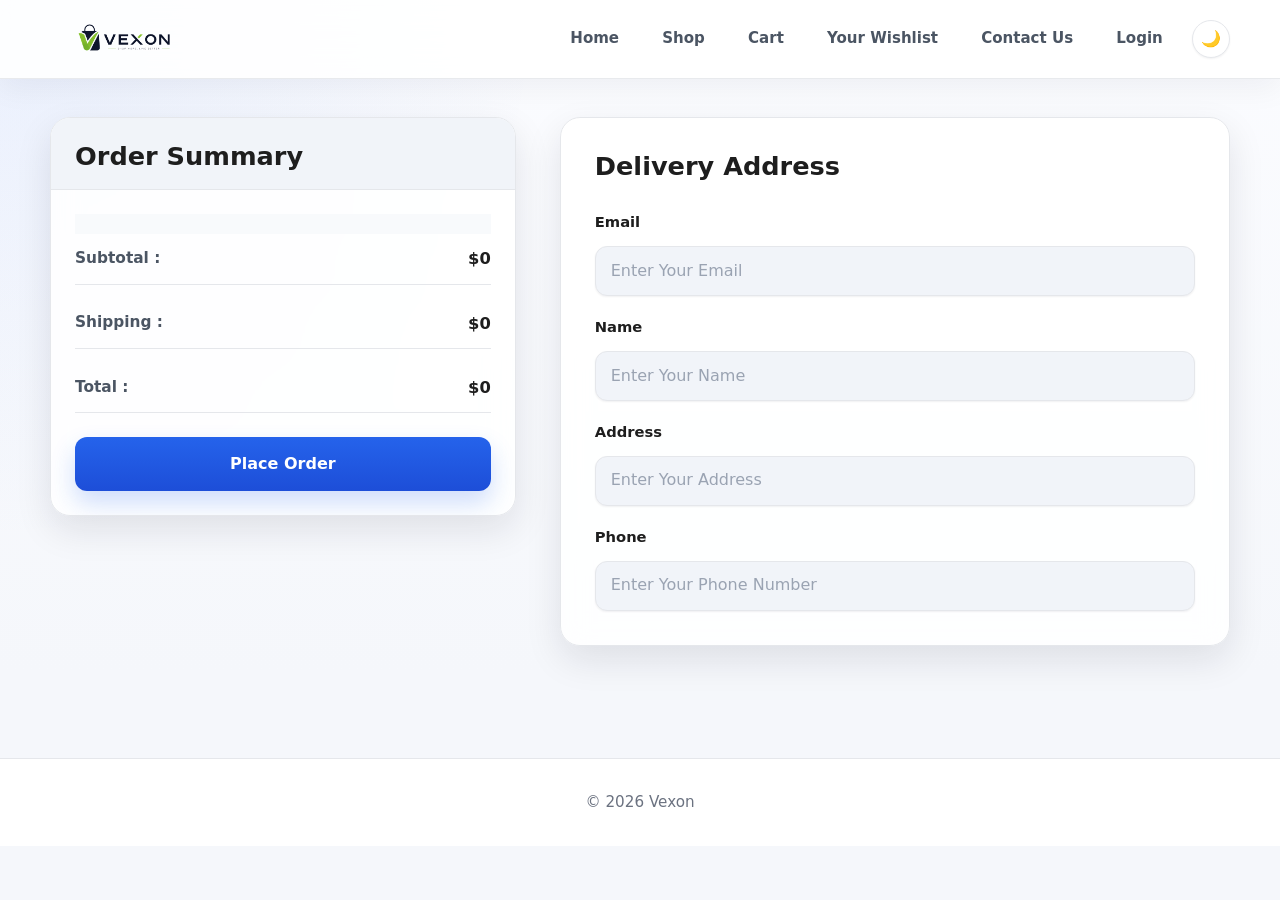
==== pages/cart.html @ 3ef83936 "final commit" ====
<!doctype html>
<html lang="en">
  <head>
    <meta charset="UTF-8" />
    <meta name="viewport" content="width=device-width, initial-scale=1.0" />
    <title>MyStore</title>

    <link rel="stylesheet" href="../css/style.css" />
    <link rel="stylesheet" href="../css/light-theme.css" id="theme-link" />
    <link rel="stylesheet" href="../css/cart.css" />
  </head>
  <body>
    <header id="navbar"></header>

    <section class="checkout">
      <form class="myform">
        <div class="container">
          <div class="ordersummary">
            <h1>order summary</h1>

            <div id="items">
              <div id="items-list"></div>
              <div class="bottom_summary">
                <div class="shop_table">
                  <p>subtotal :</p>
                  <span class="subtotal_checkout">$</span>
                </div>

                <div class="shop_table">
                  <p>shipping :</p>
                  <span class="shipping_price">0$</span>
                </div>

                <div class="shop_table">
                  <p>total :</p>
                  <span class="total_checkout">$</span>
                </div>
                <div class="button_div">
                  <button type="submit">place order</button>
                </div>
              </div>
            </div>
          </div>

          <div class="input_info">
            <div class="address">
              <h2>Delivery Address</h2>
              <div class="inputs">
                <label>Email</label>
                <input type="email" placeholder="enter your Email" />
                <span class="hidden">Invalid Email</span>

                <label>Name</label>
                <input type="text" placeholder="enter your Name" />
                <span class="hidden">Invalid Name</span>

                <label>Address</label>
                <input type="text" placeholder="enter your Address" />
                <span class="hidden">Invalid Address</span>

                <label>Phone</label>
                <input type="number" placeholder="enter your Phone Number" />
                <span class="hidden">Invalid Phone Number</span>
                <span class="hidden" id="form-status">Success!</span>
              </div>
            </div>
          </div>
        </div>
      </form>
    </section>

    <footer id="footer"></footer>

    <script src="../js/main.js"></script>
    <script src="../js/cart.js"></script>
  </body>
</html>
---- css/style.css ----
*,
*::before,
*::after {
  box-sizing: border-box;
}

* {
  margin: 0;
  padding: 0;
}

html {
  min-height: 100%;
  scroll-behavior: smooth;
  -webkit-text-size-adjust: 100%;
}

body {
  min-height: 100vh;
  text-rendering: optimizeLegibility;
}

img,
picture,
svg,
video,
canvas {
  display: block;
  max-width: 100%;
}

button,
input,
textarea,
select {
  font: inherit;
}

button {
  cursor: pointer;
}

a {
  color: inherit;
  text-decoration: none;
}

ul,
ol {
  list-style: none;
}


:root {
  --space-1: 0.25rem;
  --space-2: 0.5rem;
  --space-3: 0.75rem;
  --space-4: 1rem;
  --space-5: 1.25rem;
  --space-6: 1.5rem;
  --space-8: 2rem;
  --space-10: 2.5rem;
  --space-12: 3rem;

  --radius-xs: 0.375rem;
  --radius-sm: 0.5rem;
  --radius-md: 0.75rem;
  --radius-lg: 1rem;
  --radius-xl: 1.25rem;
  --radius-pill: 999px;

  --container: 1180px;
  --transition-fast: 160ms ease;
  --transition: 240ms ease;
  --transition-slow: 360ms ease;


  --bg-color: Canvas;
  --bg-gradient: none;
  --card-color: Canvas;
  --card-elevated: Canvas;
  --card-muted: Canvas;
  --text-color: CanvasText;
  --secondary-text: GrayText;
  --muted-color: GrayText;
  --primary-color: LinkText;
  --primary-hover: LinkText;
  --primary-soft: transparent;
  --accent-color: LinkText;
  --success-color: LinkText;
  --danger-color: Mark;
  --danger-soft: transparent;
  --danger-hover: transparent;
  --border-color: GrayText;
  --border-strong: GrayText;
  --input-placeholder: GrayText;
  --button-text-on-primary: Canvas;
  --selection-bg: Highlight;
  --navbar-bg: Canvas;
  --footer-bg: Canvas;
  --glass-color: Canvas;
  --glass-strong: Canvas;
  --search-divider: GrayText;
  --primary-border-soft: GrayText;
  --danger-border-soft: GrayText;
  --danger-border-strong: GrayText;
  --product-media-bg: Canvas;
  --product-image-shadow: none;
  --empty-state-bg: Canvas;
  --focus-ring: 0 0 0 4px transparent;
  --shadow-xs: none;
  --shadow-sm: none;
  --shadow-md: none;
  --shadow-lg: none;
  --primary-shadow: none;
  --primary-shadow-hover: none;
  --navbar-border: var(--border-color);
  --navbar-shadow: none;


  --bg: var(--bg-color);
  --surface: var(--card-color);
  --surface-raised: var(--card-elevated);
  --surface-muted: var(--card-muted);
  --text: var(--text-color);
  --text-soft: var(--secondary-text);
  --muted: var(--muted-color);
  --border: var(--border-color);
  --primary: var(--primary-color);
  --primary-dark: var(--primary-hover);
  --accent: var(--accent-color);
  --color-brand: var(--primary-color);
  --color-brand-strong: var(--primary-hover);
  --color-brand-soft: var(--primary-soft);
  --color-accent: var(--accent-color);
  --color-success: var(--success-color);
  --color-danger: var(--danger-color);
  --color-danger-soft: var(--danger-soft);
  --ring: var(--focus-ring);
}


body {
  background: var(--bg-gradient), var(--bg-color);
  color: var(--text-color);
  font-family:
    Inter, ui-sans-serif, system-ui, -apple-system, BlinkMacSystemFont, "Segoe UI",
    Arial, sans-serif;
  font-size: 16px;
  line-height: 1.55;
  transition:
    background-color var(--transition),
    color var(--transition);
}

h1,
h2,
h3,
h4,
h5,
h6 {
  color: var(--text-color);
  font-weight: 800;
  letter-spacing: 0;
  line-height: 1.15;
}

p {
  color: var(--secondary-text);
}

::selection {
  background: var(--selection-bg);
}


.container,
.Container {
  width: min(var(--container), calc(100% - 2rem));
  margin-inline: auto;
}

main {
  width: 100%;
}


button,
.btn-primary,
.Btn-primary,
.btn-secondary {
  min-height: 2.75rem;
  border: 1px solid transparent;
  border-radius: var(--radius-md);
  display: inline-flex;
  align-items: center;
  justify-content: center;
  gap: var(--space-2);
  padding: 0.75rem 1rem;
  font-weight: 750;
  line-height: 1;
  transition:
    transform var(--transition-fast),
    box-shadow var(--transition-fast),
    background-color var(--transition-fast),
    border-color var(--transition-fast),
    color var(--transition-fast);
}

button:disabled {
  cursor: not-allowed;
  opacity: 0.52;
}

.btn-primary,
.Btn-primary {
  background: linear-gradient(180deg, var(--primary-color), var(--primary-hover));
  color: var(--button-text-on-primary);
  box-shadow: var(--primary-shadow);
}

.btn-primary:hover,
.Btn-primary:hover {
  transform: translateY(-1px);
  box-shadow: var(--primary-shadow-hover);
}

.btn-secondary {
  background: var(--card-color);
  border-color: var(--border-color);
  color: var(--text-color);
  box-shadow: var(--shadow-xs);
}

.btn-secondary:hover {
  background: var(--card-muted);
  border-color: var(--border-strong);
  transform: translateY(-1px);
}

/* Inputs */
input,
textarea,
select {
  width: 100%;
  border: 1px solid var(--border-color);
  border-radius: var(--radius-md);
  background: var(--card-color);
  color: var(--text-color);
  padding: 0.8rem 0.95rem;
  outline: none;
  box-shadow: var(--shadow-xs);
  transition:
    border-color var(--transition-fast),
    box-shadow var(--transition-fast),
    background-color var(--transition-fast);
}

input::placeholder,
textarea::placeholder {
  color: var(--input-placeholder);
}

input:focus,
textarea:focus,
select:focus {
  border-color: var(--primary-color);
  box-shadow: var(--focus-ring), var(--shadow-xs);
}

/* Navbar */
#navbar,
#Navbar {
  position: sticky;
  top: 0;
  z-index: 50;
  border-bottom: 1px solid var(--navbar-border);
  background: var(--navbar-bg);
  box-shadow: var(--navbar-shadow);
  backdrop-filter: blur(18px);
}

#navbar .navbar,
#Navbar .navbar {
  width: min(var(--container), calc(100% - 2rem));
  min-height: 4.5rem;
  margin-inline: auto;
  display: flex;
  align-items: center;
  justify-content: space-between;
  gap: var(--space-6);
}

#navbar h2,
#Navbar h2 {
  color: var(--text-color);
  font-size: clamp(1.25rem, 2vw, 1.55rem);
  font-weight: 900;
}

.logo img {
  height: 60px;
  cursor: pointer;
}
/* ozbot el logo ya usef */
.logo img {
  height: 60px;
  cursor: pointer;
}

.logo-light,
.logo-dark {
  height: 60px;
  transition: opacity 0.3s ease;
}

.logo-dark {
  display: none;
}
.dark-theme .logo-light {
  display: none;
}

.dark-theme .logo-dark {
  display: inline;
}
#navbar ul,
#Navbar ul {
  display: flex;
  align-items: center;
  gap: clamp(0.35rem, 1.5vw, 1rem);
  flex-wrap: wrap;
}

#navbar li,
#Navbar li {
  display: flex;
  align-items: center;
}

#navbar a,
#Navbar a {
  border-radius: var(--radius-pill);
  color: var(--secondary-text);
  display: inline-flex;
  align-items: center;
  min-height: 2.35rem;
  padding: 0.55rem 0.85rem;
  font-size: 0.94rem;
  font-weight: 700;
  transition:
    background-color var(--transition-fast),
    color var(--transition-fast);
}

#navbar a:hover,
#Navbar a:hover {
  background: var(--primary-soft);
  color: var(--primary-hover);
}

#navbar button,
#Navbar button {
  min-width: 2.35rem;
  min-height: 2.35rem;
  border-color: var(--border-color);
  border-radius: var(--radius-pill);
  background: var(--card-color);
  color: var(--text-color);
  padding: 0;
  box-shadow: var(--shadow-xs);
}

#navbar button:hover,
#Navbar button:hover {
  border-color: var(--primary-color);
  color: var(--primary-color);
  transform: translateY(-1px);
}



#footer {
  margin-top: var(--space-12);
  border-top: 1px solid var(--border-color);
  background: var(--footer-bg);
  color: var(--muted-color);
  padding: var(--space-8) var(--space-4);
}

#footer p {
  color: var(--muted-color);
  font-size: 0.95rem;
}


.hidden,
.Hidden {
  display: none !important;
}

.text-center {
  text-align: center !important;
}

.mt-20 {
  margin-top: 1.25rem !important;
}

.mb-20 {
  margin-bottom: 1.25rem !important;
}

.sr-only {
  position: absolute;
  width: 1px;
  height: 1px;
  overflow: hidden;
  clip: rect(0, 0, 0, 0);
  white-space: nowrap;
}


@media (max-width: 760px) {
  body {
    font-size: 15px;
  }

  .container,
  .Container {
    width: min(100% - 1rem, var(--container));
  }

  #navbar .navbar,
  #Navbar .navbar {
    min-height: auto;
    padding-block: var(--space-3);
    flex-direction: column;
    align-items: stretch;
    gap: var(--space-3);
  }

  #navbar ul,
  #Navbar ul {
    justify-content: center;
    gap: var(--space-2);
  }

  #navbar a,
  #Navbar a {
    min-height: 2.2rem;
    padding-inline: 0.7rem;
    font-size: 0.88rem;
  }
}

@media (prefers-reduced-motion: reduce) {
  *,
  *::before,
  *::after {
    scroll-behavior: auto !important;
    transition-duration: 1ms !important;
    animation-duration: 1ms !important;
    animation-iteration-count: 1 !important;
  }
}
---- css/light-theme.css ----
:root {
  color-scheme: light;

  --bg-color: #f5f7fb;
  --bg-gradient:
    radial-gradient(circle at top left, rgba(37, 99, 235, 0.08), transparent 34rem),
    linear-gradient(180deg, #fbfcff 0%, #f5f7fb 42rem);
  --card-color: #ffffff;
  --card-elevated: #ffffff;
  --card-muted: #f1f4f9;
  --text-color: #1e1e1e;
  --secondary-text: #4b5563;
  --muted-color: #6b7280;

  --primary-color: #2563eb;
  --primary-hover: #1d4ed8;
  --primary-soft: #eaf2ff;
  --accent-color: #f59e0b;
  --success-color: #0e9f6e;
  --danger-color: #dc2626;
  --danger-soft: #fff1f2;
  --danger-hover: #ffe4e6;
  --button-text-on-primary: #ffffff;

  --border-color: #e5e7eb;
  --border-strong: #cfd6e3;
  --input-placeholder: #9aa3b2;
  --selection-bg: rgba(37, 99, 235, 0.18);

  --navbar-bg: rgba(255, 255, 255, 0.88);
  --navbar-border: rgba(229, 231, 235, 0.86);
  --navbar-shadow: 0 10px 30px rgba(15, 23, 42, 0.05);
  --footer-bg: #ffffff;

  --glass-color: rgba(255, 255, 255, 0.78);
  --glass-strong: rgba(255, 255, 255, 0.88);
  --search-divider: rgba(227, 231, 239, 0.72);
  --primary-border-soft: rgba(37, 99, 235, 0.22);
  --danger-border-soft: rgba(220, 38, 38, 0.18);
  --danger-border-strong: rgba(220, 38, 38, 0.28);
  --product-media-bg:
    linear-gradient(145deg, rgba(246, 247, 251, 0.7), rgba(234, 242, 255, 0.9)),
    #f1f4f9;
  --product-image-shadow: drop-shadow(0 18px 22px rgba(15, 23, 42, 0.14));
  --empty-state-bg:
    linear-gradient(180deg, rgba(234, 242, 255, 0.76), rgba(255, 255, 255, 0.92)),
    #ffffff;

  --shadow-xs: 0 1px 2px rgba(15, 23, 42, 0.06);
  --shadow-sm: 0 6px 18px rgba(15, 23, 42, 0.08);
  --shadow-md: 0 14px 36px rgba(15, 23, 42, 0.1);
  --shadow-lg: 0 24px 60px rgba(15, 23, 42, 0.14);
  --primary-shadow: 0 12px 24px rgba(37, 99, 235, 0.22);
  --primary-shadow-hover: 0 16px 30px rgba(37, 99, 235, 0.28);
  --focus-ring: 0 0 0 4px rgba(37, 99, 235, 0.16);


  --bg: var(--bg-color);
  --surface: var(--card-color);
  --surface-raised: var(--card-elevated);
  --surface-muted: var(--card-muted);
  --text: var(--text-color);
  --text-soft: var(--secondary-text);
  --muted: var(--muted-color);
  --border: var(--border-color);
  --primary: var(--primary-color);
  --primary-dark: var(--primary-hover);
  --accent: var(--accent-color);
  --color-brand: var(--primary-color);
  --color-brand-strong: var(--primary-hover);
  --color-brand-soft: var(--primary-soft);
  --color-accent: var(--accent-color);
  --color-success: var(--success-color);
  --color-danger: var(--danger-color);
  --color-danger-soft: var(--danger-soft);
  --ring: var(--focus-ring);
}
---- css/cart.css ----
:root {
  --cart-bg: #f6f7fb;
  --cart-surface: #ffffff;
  --cart-surface-soft: #f8fafc;
  --cart-text: #111827;
  --cart-muted: #667085;
  --cart-border: #e5e7eb;
  --cart-brand: #0f766e;
  --cart-brand-dark: #115e59;
  --cart-danger: #b42318;
  --cart-shadow: 0 18px 45px rgba(15, 23, 42, 0.1);
  --cart-shadow-hover: 0 22px 55px rgba(15, 23, 42, 0.13);
  --cart-radius: 18px;
  --cart-transition: 0.25s ease;
}

.checkout {
  padding: 48px 0 72px;
  background:
    radial-gradient(circle at top left, rgba(15, 118, 110, 0.08), transparent 34%),
    var(--cart-bg);
}

.checkout .container {
  width: min(1180px, calc(100% - 32px));
  margin-inline: auto;
  display: grid;
  grid-template-columns: minmax(300px, 0.82fr) minmax(360px, 1.18fr);
  gap: clamp(24px, 4vw, 44px);
  align-items: start;
}

.ordersummary,
.input_info {
  border: 1px solid var(--cart-border);
  border-radius: var(--cart-radius);
  background: var(--cart-surface);
  box-shadow: var(--cart-shadow);
}

.ordersummary {
  position: sticky;
  top: 96px;
  overflow: hidden;
}

.ordersummary h1,
.address h2 {
  color: var(--cart-text);
  font-size: clamp(1.35rem, 2vw, 1.75rem);
  font-weight: 850;
  line-height: 1.15;
  text-transform: capitalize;
  letter-spacing: 0;
}

.ordersummary h1 {
  padding: 24px 24px 18px;
  border-bottom: 1px solid var(--cart-border);
  background: var(--cart-surface-soft);
}

#items {
  padding: 22px 24px 24px;
}
#items-list{
  display: grid;
  background-color: var(--cart-surface-soft);
  grid-template-columns: repeat(2, 1fr);
  max-height: 250px;
  gap: 20%;
  padding: 10px;
  overflow-x: scroll;
}
.bottom_summary {
  display: grid;
  gap: 14px;
}

.shop_table {
  display: flex;
  align-items: center;
  justify-content: space-between;
  gap: 16px;
  min-height: 46px;
  padding: 12px 0;
  border-bottom: 1px solid var(--cart-border);
}

.shop_table p {
  margin: 0;
  color: var(--cart-muted);
  font-size: 0.96rem;
  font-weight: 700;
  text-transform: capitalize;
}

.shop_table span {
  color: var(--cart-text);
  font-size: 1.02rem;
  font-weight: 850;
}

.shop_table:last-of-type {
  min-height: 60px;
  margin-top: 4px;
  border-bottom: 0;
}

.shop_table:last-of-type p,
.shop_table:last-of-type span,
.total_checkout {
  color: var(--cart-brand-dark);
  font-size: 1.35rem;
  font-weight: 950;
}

.subtotal_checkout {
  color: var(--cart-text);
}

.button_div {
  margin-top: 10px;
}

.button_div button {
  width: 100%;
  min-height: 54px;
  border: 0;
  border-radius: 14px;
  background: linear-gradient(180deg, var(--cart-brand), var(--cart-brand-dark));
  color: #ffffff;
  font-weight: 850;
  text-transform: capitalize;
  box-shadow: 0 16px 28px rgba(15, 118, 110, 0.28);
  transition:
    transform var(--cart-transition),
    box-shadow var(--cart-transition),
    background var(--cart-transition);
}

.button_div button:hover {
  transform: translateY(-2px);
  box-shadow: 0 20px 34px rgba(15, 118, 110, 0.35);
}

.button_div button:active {
  transform: translateY(0);
}

.input_info {
  padding: clamp(22px, 4vw, 34px);
}

.address {
  display: grid;
  gap: 22px;
}

.inputs {
  display: grid;
  gap: 12px;
}

.inputs label {
  margin-top: 8px;
  color: var(--cart-text);
  font-size: 0.92rem;
  font-weight: 800;
}

.inputs input {
  width: 100%;
  min-height: 50px;
  border: 1px solid var(--cart-border);
  border-radius: 14px;
  background: var(--cart-surface-soft);
  color: var(--cart-text);
  padding: 0 15px;
  outline: none;
  transition:
    border-color var(--cart-transition),
    background-color var(--cart-transition),
    box-shadow var(--cart-transition);
}

.inputs input::placeholder {
  color: #98a2b3;
  text-transform: capitalize;
}

.inputs input:focus {
  border-color: rgba(15, 118, 110, 0.65);
  background: var(--cart-surface);
  box-shadow: 0 0 0 4px rgba(15, 118, 110, 0.12);
}

.input_info:hover,
.ordersummary:hover {
  box-shadow: var(--cart-shadow-hover);
}

@media (max-width: 900px) {
  .checkout {
    padding-top: 28px;
  }

  .checkout .container {
    grid-template-columns: 1fr;
  }

  .ordersummary {
    position: static;
    order: 2;
  }

  .input_info {
    order: 1;
  }
}

@media (max-width: 560px) {
  .checkout {
    padding: 20px 0 44px;
  }

  .checkout .container {
    width: min(100% - 20px, 1180px);
    gap: 18px;
  }

  .ordersummary,
  .input_info {
    border-radius: 14px;
  }

  .ordersummary h1,
  #items {
    padding-inline: 18px;
  }

  .shop_table:last-of-type p,
  .shop_table:last-of-type span,
  .total_checkout {
    font-size: 1.18rem;
  }
}

.checkout,
#cart-wrapper {
  width: 100%;
  padding: clamp(1.25rem, 3vw, 2.5rem) 0 clamp(2.5rem, 5vw, 4.5rem);
  background: transparent;
}

.checkout .container,
#cart-wrapper {
  width: min(var(--container), calc(100% - 2rem));
  margin-inline: auto;
}

.checkout .container {
  display: grid;
  grid-template-columns: minmax(18rem, 0.82fr) minmax(22rem, 1.18fr);
  gap: clamp(1.5rem, 4vw, 2.75rem);
  align-items: start;
}

#cart-wrapper {
  display: grid;
  grid-template-columns: minmax(0, 1fr) minmax(18rem, 24rem);
  gap: clamp(1.5rem, 4vw, 2.75rem);
  align-items: start;
}

.ordersummary,
.input_info,
#cart-items,
#cart-summary {
  border: 1px solid var(--border);
  border-radius: var(--radius-xl);
  background: var(--glass-strong);
  box-shadow: var(--shadow-md);
  backdrop-filter: blur(14px);
}

.ordersummary,
#cart-summary {
  position: sticky;
  top: 5.75rem;
  overflow: hidden;
}

.ordersummary h1,
.address h2 {
  color: var(--text);
  font-size: clamp(1.35rem, 2vw, 1.75rem);
  font-weight: 900;
  text-transform: capitalize;
}

.ordersummary h1 {
  border-bottom: 1px solid var(--border);
  background: var(--surface-muted);
}

#items,
#cart-summary {
  padding: clamp(1.15rem, 3vw, 1.5rem);
}

#item-cart {
  display: grid;
  gap: var(--space-2);
  padding: clamp(1rem, 3vw, 1.25rem);
}

.item-cart {
  display: grid;
  grid-template-columns: 6.5rem minmax(0, 1fr) auto;
  gap: var(--space-2);
  align-items: center;
  border: 1px solid var(--border);
  border-radius: var(--radius-lg);
  background: var(--surface-raised);
  padding: var(--space-4);
  box-shadow: var(--shadow-xs);
  transition:
    transform var(--transition),
    border-color var(--transition),
    box-shadow var(--transition);
}

.item-cart:hover {
  border-color: var(--primary-border-soft);
  box-shadow: var(--shadow-sm);
  transform: translateY(-2px);
}

.item-cart-img {
  width: 6.5rem;
  aspect-ratio: 1;
  border-radius: var(--radius-md);
  background: var(--product-media-bg);
  object-fit: contain;
  padding: var(--space-3);
  filter: var(--product-image-shadow);
}

.item-cart-info {
  display: grid;
  gap: var(--space-2);
  min-width: 0;
}

.item-cart-title {
  color: var(--text);
  font-size: 1rem;
  font-weight: 850;
  line-height: 1.25;
}

.item-cart-price,
#total-price {
  color: var(--color-brand-strong);
  font-weight: 950;
}

.item-cart-quantity {
  display: inline-flex;
  align-items: center;
  gap: var(--space-2);
  width: fit-content;
  border: 1px solid var(--border);
  border-radius: var(--radius-pill);
  background: var(--surface);
  padding: 0.25rem;
}

.quantity-btn {
  width: 2rem;
  min-width: 2rem;
  height: 2rem;
  min-height: 2rem;
  border-radius: var(--radius-pill);
  background: var(--surface-muted);
  color: var(--text);
  padding: 0;
  box-shadow: none;
}

.quantity-btn:hover {
  background: var(--color-brand-soft);
  color: var(--color-brand-strong);
  transform: none;
}

.remove-btn {
  border-color: var(--danger-border-soft);
  background: var(--color-danger-soft);
  color: var(--color-danger);
  white-space: nowrap;
}

.remove-btn:hover {
  border-color: var(--danger-border-strong);
  background: var(--danger-hover);
  transform: translateY(-1px);
}

.shop_table {
  border-bottom-color: var(--border);
}

.shop_table p {
  color: var(--text-soft);
}

.shop_table span,
.subtotal_checkout {
  color: var(--text);
}

.shop_table:last-of-type p,
.shop_table:last-of-type span,
.total_checkout {
  color: var(--color-brand-strong);
}

.button_div button,
#checkout-btn {
  width: 100%;
  min-height: 3.35rem;
  border-radius: var(--radius-md);
  background: linear-gradient(180deg, var(--color-brand), var(--color-brand-strong));
  color: var(--button-text-on-primary);
  font-weight: 850;
  text-transform: capitalize;
  box-shadow: var(--primary-shadow);
}

.button_div button:hover,
#checkout-btn:hover {
  transform: translateY(-2px);
  box-shadow: var(--primary-shadow-hover);
}

.input_info {
  padding: clamp(1.35rem, 4vw, 2.125rem);
}

.inputs label {
  color: var(--text);
}

.inputs input {
  border-color: var(--border);
  border-radius: var(--radius-md);
  background: var(--surface-muted);
  color: var(--text);
}

.inputs input::placeholder {
  color: var(--input-placeholder);
}

.inputs input:focus {
  border-color: var(--color-brand);
  background: var(--surface);
  box-shadow: var(--ring);
}

#empty-cart {
  width: min(34rem, 100%);
  margin: var(--space-8) auto;
  border: 1px dashed var(--border-strong);
  border-radius: var(--radius-xl);
  background: var(--empty-state-bg);
  color: var(--muted);
  padding: clamp(2rem, 6vw, 3.25rem);
  text-align: center;
  font-weight: 750;
}

@media (max-width: 900px) {
  .checkout .container,
  #cart-wrapper {
    grid-template-columns: 1fr;
  }

  .ordersummary,
  #cart-summary {
    position: static;
    order: 2;
  }
}

@media (max-width: 620px) {
  .checkout .container,
  #cart-wrapper {
    width: min(100% - 1rem, var(--container));
  }

  .ordersummary,
  .input_info,
  #cart-items,
  #cart-summary,
  #empty-cart {
    border-radius: var(--radius-lg);
  }

  .cart-item {
    grid-template-columns: 5.25rem minmax(0, 1fr);
    gap: var(--space-3);
  }

  .cart-item-image {
    width: 5.25rem;
  }

  .remove-btn {
    grid-column: 1 / -1;
    width: 100%;
  }
}
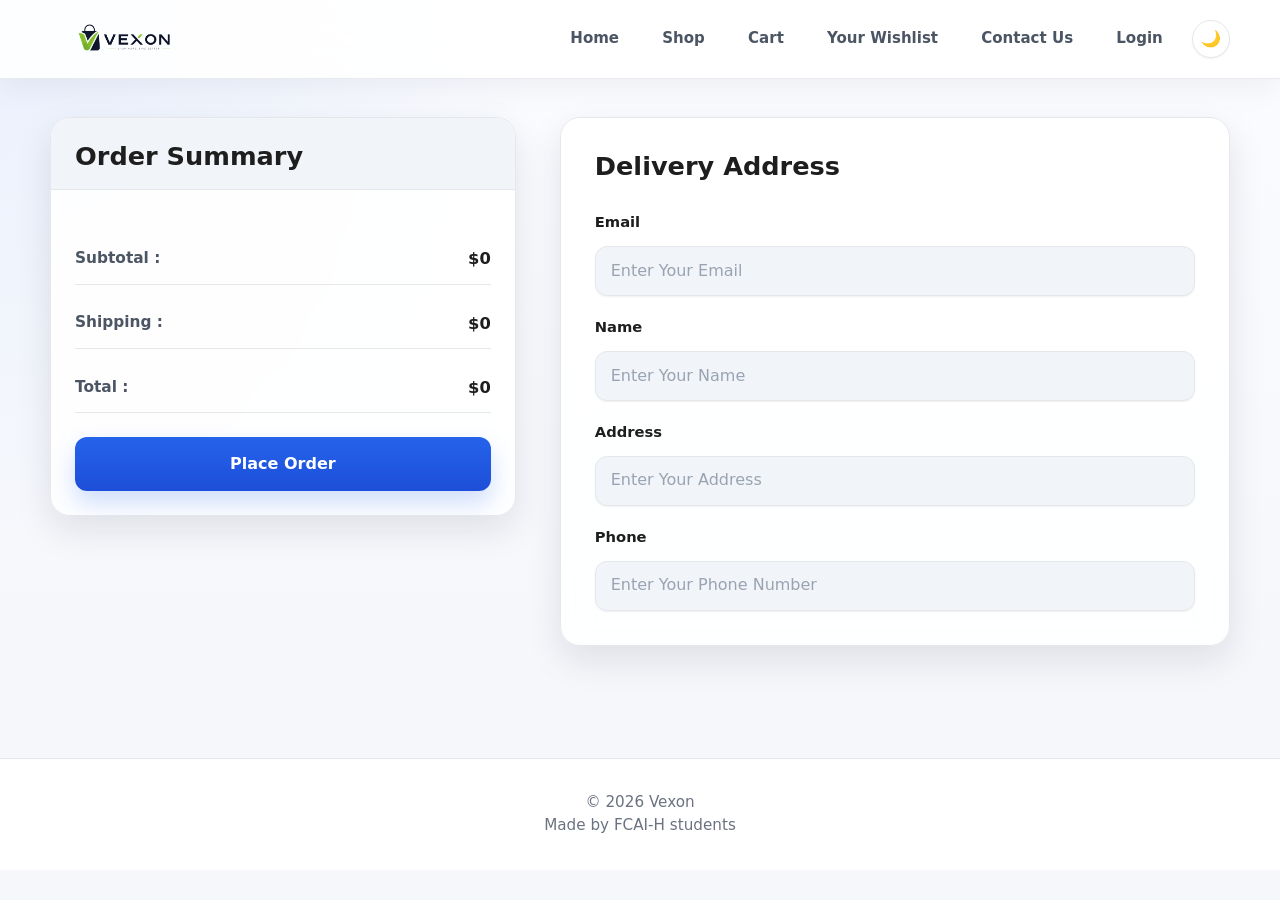
==== commit 1f9cdd65: "Update cart.html" ====
--- a/pages/cart.html
+++ b/pages/cart.html
@@ -3,7 +3,7 @@
   <head>
     <meta charset="UTF-8" />
     <meta name="viewport" content="width=device-width, initial-scale=1.0" />
-    <title>MyStore</title>
+    <title>Cart - Vexon</title>
 
     <link rel="stylesheet" href="../css/style.css" />
     <link rel="stylesheet" href="../css/light-theme.css" id="theme-link" />
--- a/css/cart.css
+++ b/css/cart.css
@@ -65,7 +65,6 @@
 }
 #items-list{
   display: grid;
-  background-color: var(--cart-surface-soft);
   grid-template-columns: repeat(2, 1fr);
   max-height: 250px;
   gap: 20%;
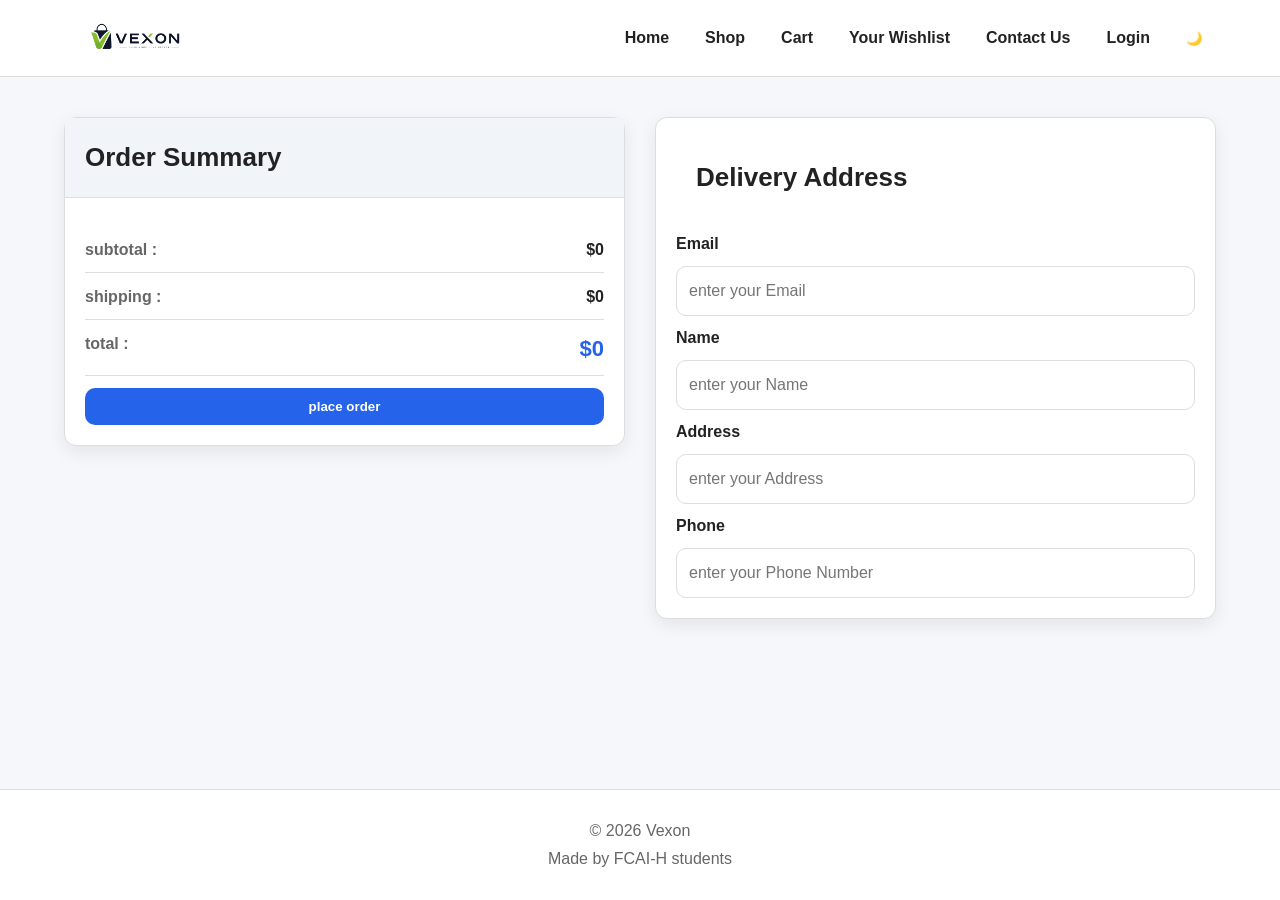
==== commit f9efa0e1: "Add files via upload" ====
--- a/pages/cart.html
+++ b/pages/cart.html
@@ -59,7 +59,7 @@
                 <span class="hidden">Invalid Address</span>
 
                 <label>Phone</label>
-                <input type="number" placeholder="enter your Phone Number" />
+                <input type="tel" placeholder="enter your Phone Number" />
                 <span class="hidden">Invalid Phone Number</span>
                 <span class="hidden" id="form-status">Success!</span>
               </div>
--- a/css/style.css
+++ b/css/style.css
@@ -1,43 +1,23 @@
-*,
-*::before,
-*::after {
+* {
   box-sizing: border-box;
-}
-
-* {
   margin: 0;
   padding: 0;
 }
 
-html {
-  min-height: 100%;
-  scroll-behavior: smooth;
-  -webkit-text-size-adjust: 100%;
-}
-
 body {
+  background-color: #f5f7fb;
+  color: #222222;
+  font-family: Poppins, Helvetica, sans-serif;
+  font-size: 16px;
+  line-height: 1.5;
   min-height: 100vh;
-  text-rendering: optimizeLegibility;
-}
-
-img,
-picture,
-svg,
-video,
-canvas {
+  display: flex;
+  flex-direction: column;
+}
+
+img {
   display: block;
   max-width: 100%;
-}
-
-button,
-input,
-textarea,
-select {
-  font: inherit;
-}
-
-button {
-  cursor: pointer;
 }
 
 a {
@@ -45,227 +25,24 @@
   text-decoration: none;
 }
 
-ul,
-ol {
+ul {
   list-style: none;
 }
 
-
-:root {
-  --space-1: 0.25rem;
-  --space-2: 0.5rem;
-  --space-3: 0.75rem;
-  --space-4: 1rem;
-  --space-5: 1.25rem;
-  --space-6: 1.5rem;
-  --space-8: 2rem;
-  --space-10: 2.5rem;
-  --space-12: 3rem;
-
-  --radius-xs: 0.375rem;
-  --radius-sm: 0.5rem;
-  --radius-md: 0.75rem;
-  --radius-lg: 1rem;
-  --radius-xl: 1.25rem;
-  --radius-pill: 999px;
-
-  --container: 1180px;
-  --transition-fast: 160ms ease;
-  --transition: 240ms ease;
-  --transition-slow: 360ms ease;
-
-
-  --bg-color: Canvas;
-  --bg-gradient: none;
-  --card-color: Canvas;
-  --card-elevated: Canvas;
-  --card-muted: Canvas;
-  --text-color: CanvasText;
-  --secondary-text: GrayText;
-  --muted-color: GrayText;
-  --primary-color: LinkText;
-  --primary-hover: LinkText;
-  --primary-soft: transparent;
-  --accent-color: LinkText;
-  --success-color: LinkText;
-  --danger-color: Mark;
-  --danger-soft: transparent;
-  --danger-hover: transparent;
-  --border-color: GrayText;
-  --border-strong: GrayText;
-  --input-placeholder: GrayText;
-  --button-text-on-primary: Canvas;
-  --selection-bg: Highlight;
-  --navbar-bg: Canvas;
-  --footer-bg: Canvas;
-  --glass-color: Canvas;
-  --glass-strong: Canvas;
-  --search-divider: GrayText;
-  --primary-border-soft: GrayText;
-  --danger-border-soft: GrayText;
-  --danger-border-strong: GrayText;
-  --product-media-bg: Canvas;
-  --product-image-shadow: none;
-  --empty-state-bg: Canvas;
-  --focus-ring: 0 0 0 4px transparent;
-  --shadow-xs: none;
-  --shadow-sm: none;
-  --shadow-md: none;
-  --shadow-lg: none;
-  --primary-shadow: none;
-  --primary-shadow-hover: none;
-  --navbar-border: var(--border-color);
-  --navbar-shadow: none;
-
-
-  --bg: var(--bg-color);
-  --surface: var(--card-color);
-  --surface-raised: var(--card-elevated);
-  --surface-muted: var(--card-muted);
-  --text: var(--text-color);
-  --text-soft: var(--secondary-text);
-  --muted: var(--muted-color);
-  --border: var(--border-color);
-  --primary: var(--primary-color);
-  --primary-dark: var(--primary-hover);
-  --accent: var(--accent-color);
-  --color-brand: var(--primary-color);
-  --color-brand-strong: var(--primary-hover);
-  --color-brand-soft: var(--primary-soft);
-  --color-accent: var(--accent-color);
-  --color-success: var(--success-color);
-  --color-danger: var(--danger-color);
-  --color-danger-soft: var(--danger-soft);
-  --ring: var(--focus-ring);
-}
-
-
-body {
-  background: var(--bg-gradient), var(--bg-color);
-  color: var(--text-color);
-  font-family:
-    Inter, ui-sans-serif, system-ui, -apple-system, BlinkMacSystemFont, "Segoe UI",
-    Arial, sans-serif;
-  font-size: 16px;
-  line-height: 1.55;
-  transition:
-    background-color var(--transition),
-    color var(--transition);
-}
-
-h1,
-h2,
-h3,
-h4,
-h5,
-h6 {
-  color: var(--text-color);
-  font-weight: 800;
-  letter-spacing: 0;
-  line-height: 1.15;
-}
-
 p {
-  color: var(--secondary-text);
-}
-
-::selection {
-  background: var(--selection-bg);
-}
-
+  color: #666666;
+}
 
 .container,
 .Container {
-  width: min(var(--container), calc(100% - 2rem));
-  margin-inline: auto;
-}
-
-main {
-  width: 100%;
-}
-
-
-button,
-.btn-primary,
-.Btn-primary,
-.btn-secondary {
-  min-height: 2.75rem;
-  border: 1px solid transparent;
-  border-radius: var(--radius-md);
-  display: inline-flex;
-  align-items: center;
-  justify-content: center;
-  gap: var(--space-2);
-  padding: 0.75rem 1rem;
-  font-weight: 750;
-  line-height: 1;
-  transition:
-    transform var(--transition-fast),
-    box-shadow var(--transition-fast),
-    background-color var(--transition-fast),
-    border-color var(--transition-fast),
-    color var(--transition-fast);
-}
-
-button:disabled {
-  cursor: not-allowed;
-  opacity: 0.52;
-}
-
-.btn-primary,
-.Btn-primary {
-  background: linear-gradient(180deg, var(--primary-color), var(--primary-hover));
-  color: var(--button-text-on-primary);
-  box-shadow: var(--primary-shadow);
-}
-
-.btn-primary:hover,
-.Btn-primary:hover {
-  transform: translateY(-1px);
-  box-shadow: var(--primary-shadow-hover);
-}
-
-.btn-secondary {
-  background: var(--card-color);
-  border-color: var(--border-color);
-  color: var(--text-color);
-  box-shadow: var(--shadow-xs);
-}
-
-.btn-secondary:hover {
-  background: var(--card-muted);
-  border-color: var(--border-strong);
-  transform: translateY(-1px);
-}
-
-/* Inputs */
-input,
-textarea,
-select {
-  width: 100%;
-  border: 1px solid var(--border-color);
-  border-radius: var(--radius-md);
-  background: var(--card-color);
-  color: var(--text-color);
-  padding: 0.8rem 0.95rem;
-  outline: none;
-  box-shadow: var(--shadow-xs);
-  transition:
-    border-color var(--transition-fast),
-    box-shadow var(--transition-fast),
-    background-color var(--transition-fast);
-}
-
-input::placeholder,
-textarea::placeholder {
-  color: var(--input-placeholder);
-}
-
-input:focus,
-textarea:focus,
-select:focus {
-  border-color: var(--primary-color);
-  box-shadow: var(--focus-ring), var(--shadow-xs);
+  width: 90%;
+  max-width: 1180px;
+  margin: 0 auto;
+}
+
+.hidden,
+.Hidden {
+  display: none;
 }
 
 /* Navbar */
@@ -273,194 +50,221 @@
 #Navbar {
   position: sticky;
   top: 0;
-  z-index: 50;
-  border-bottom: 1px solid var(--navbar-border);
-  background: var(--navbar-bg);
-  box-shadow: var(--navbar-shadow);
-  backdrop-filter: blur(18px);
-}
-
-#navbar .navbar,
-#Navbar .navbar {
-  width: min(var(--container), calc(100% - 2rem));
-  min-height: 4.5rem;
-  margin-inline: auto;
+  z-index: 10;
+  background-color: #ffffff;
+  border-bottom: 1px solid #dddddd;
+}
+
+.navbar {
+  width: 90%;
+  max-width: 1180px;
+  min-height: 70px;
+  margin: 0 auto;
   display: flex;
   align-items: center;
   justify-content: space-between;
-  gap: var(--space-6);
-}
-
-#navbar h2,
-#Navbar h2 {
-  color: var(--text-color);
-  font-size: clamp(1.25rem, 2vw, 1.55rem);
-  font-weight: 900;
-}
-
-.logo img {
-  height: 60px;
-  cursor: pointer;
-}
-/* ozbot el logo ya usef */
-.logo img {
-  height: 60px;
-  cursor: pointer;
-}
-
+  gap: 20px;
+}
+
+.logo img,
 .logo-light,
 .logo-dark {
-  height: 60px;
-  transition: opacity 0.3s ease;
+  height: 58px;
 }
 
 .logo-dark {
   display: none;
 }
+
 .dark-theme .logo-light {
   display: none;
 }
 
 .dark-theme .logo-dark {
-  display: inline;
-}
-#navbar ul,
-#Navbar ul {
+  display: block;
+}
+
+.navbar ul {
   display: flex;
   align-items: center;
-  gap: clamp(0.35rem, 1.5vw, 1rem);
+  gap: 10px;
   flex-wrap: wrap;
 }
 
-#navbar li,
-#Navbar li {
+.navbar a,
+.navbar button {
+  border: 1px solid transparent;
+  border-radius: 20px;
+  padding: 8px 12px;
+  background-color: transparent;
+  color: #222222;
+  font-weight: bold;
+  cursor: pointer;
+}
+
+.navbar a:hover,
+.navbar button:hover {
+  background-color: #f1f4f9;
+  color: #2563eb;
+}
+
+.user-name {
+  font-weight: bold;
+  color: #2563eb;
+}
+
+input,
+textarea,
+select {
+  width: 100%;
+  border: 1px solid #dddddd;
+  border-radius: 10px;
+  background-color: #ffffff;
+  color: #222222;
+  padding: 12px;
+  font: inherit;
+}
+
+input:focus,
+textarea:focus,
+select:focus {
+  outline: none;
+  border-color: #2563eb;
+}
+
+label {
+  font-weight: bold;
+}
+
+/* Buttons */
+button,
+.btn-primary,
+.Btn-primary,
+.btn-secondary,
+.auth-btn,
+.btn-auth,
+.add-to-cart-btn {
+  border: 1px solid transparent;
+  border-radius: 10px;
+  padding: 10px 16px;
+  background-color: #2563eb;
+  color: #ffffff;
+  font-weight: bold;
+  cursor: pointer;
+}
+
+button:hover,
+.btn-primary:hover,
+.Btn-primary:hover,
+.auth-btn:hover,
+.btn-auth:hover,
+.add-to-cart-btn:hover {
+  background-color: #1d4ed8;
+}
+
+.btn-secondary {
+  background-color: #ffffff;
+  color: #222222;
+  border-color: #dddddd;
+}
+
+.btn-secondary:hover {
+  background-color: #f1f4f9;
+}
+
+/* montagat */
+.product-card {
+  position: relative;
+  border: 1px solid #dddddd;
+  border-radius: 12px;
+  background-color: #ffffff;
+  box-shadow: 0 6px 18px rgba(0, 0, 0, 0.08);
+  overflow: hidden;
+}
+
+.product-card:hover {
+  border-color: #2563eb;
+}
+
+.card-img,
+.image-wrapper {
+  min-height: 190px;
   display: flex;
   align-items: center;
-}
-
-#navbar a,
-#Navbar a {
-  border-radius: var(--radius-pill);
-  color: var(--secondary-text);
-  display: inline-flex;
-  align-items: center;
-  min-height: 2.35rem;
-  padding: 0.55rem 0.85rem;
-  font-size: 0.94rem;
-  font-weight: 700;
-  transition:
-    background-color var(--transition-fast),
-    color var(--transition-fast);
-}
-
-#navbar a:hover,
-#Navbar a:hover {
-  background: var(--primary-soft);
-  color: var(--primary-hover);
-}
-
-#navbar button,
-#Navbar button {
-  min-width: 2.35rem;
-  min-height: 2.35rem;
-  border-color: var(--border-color);
-  border-radius: var(--radius-pill);
-  background: var(--card-color);
-  color: var(--text-color);
-  padding: 0;
-  box-shadow: var(--shadow-xs);
-}
-
-#navbar button:hover,
-#Navbar button:hover {
-  border-color: var(--primary-color);
-  color: var(--primary-color);
-  transform: translateY(-1px);
-}
-
-
-
+  justify-content: center;
+  background-color: #f1f4f9;
+  padding: 20px;
+}
+
+.card-img img,
+.image-wrapper img {
+  height: 160px;
+  object-fit: contain;
+}
+
+.card-info,
+.card-content {
+  padding: 16px;
+}
+
+.card-name,
+.product-title {
+  margin-bottom: 10px;
+  color: #222222;
+  font-size: 17px;
+}
+
+.card-price,
+.currency {
+  color: #2563eb;
+  font-size: 20px;
+  font-weight: bold;
+}
+
+.add-to-cart-btn {
+  width: 100%;
+  margin-top: 10px;
+}
+
+/* elcroooot */
+.simple-card {
+  border: 1px solid #dddddd;
+  border-radius: 12px;
+  background-color: #ffffff;
+  padding: 20px;
+  box-shadow: 0 6px 18px rgba(0, 0, 0, 0.08);
+}
+
+/* Footer */
 #footer {
-  margin-top: var(--space-12);
-  border-top: 1px solid var(--border-color);
-  background: var(--footer-bg);
-  color: var(--muted-color);
-  padding: var(--space-8) var(--space-4);
+  margin-top: auto;
+  padding: 25px;
+  background-color: #ffffff;
+  border-top: 1px solid #dddddd;
+  text-align: center;
 }
 
 #footer p {
-  color: var(--muted-color);
-  font-size: 0.95rem;
-}
-
-
-.hidden,
-.Hidden {
-  display: none !important;
-}
-
-.text-center {
-  text-align: center !important;
-}
-
-.mt-20 {
-  margin-top: 1.25rem !important;
-}
-
-.mb-20 {
-  margin-bottom: 1.25rem !important;
-}
-
-.sr-only {
-  position: absolute;
-  width: 1px;
-  height: 1px;
-  overflow: hidden;
-  clip: rect(0, 0, 0, 0);
-  white-space: nowrap;
-}
-
+  margin: 4px 0;
+}
 
 @media (max-width: 760px) {
   body {
     font-size: 15px;
   }
 
-  .container,
-  .Container {
-    width: min(100% - 1rem, var(--container));
-  }
-
-  #navbar .navbar,
-  #Navbar .navbar {
-    min-height: auto;
-    padding-block: var(--space-3);
+  .navbar {
+    padding: 12px 0;
     flex-direction: column;
-    align-items: stretch;
-    gap: var(--space-3);
-  }
-
-  #navbar ul,
-  #Navbar ul {
+  }
+
+  .navbar ul {
     justify-content: center;
-    gap: var(--space-2);
-  }
-
-  #navbar a,
-  #Navbar a {
-    min-height: 2.2rem;
-    padding-inline: 0.7rem;
-    font-size: 0.88rem;
-  }
-}
-
-@media (prefers-reduced-motion: reduce) {
-  *,
-  *::before,
-  *::after {
-    scroll-behavior: auto !important;
-    transition-duration: 1ms !important;
-    animation-duration: 1ms !important;
-    animation-iteration-count: 1 !important;
-  }
-}
+  }
+
+  .navbar a,
+  .navbar button {
+    padding: 7px 10px;
+    font-size: 14px;
+  }
+}
--- a/css/light-theme.css
+++ b/css/light-theme.css
@@ -1,77 +1,4 @@
-:root {
-  color-scheme: light;
-
-  --bg-color: #f5f7fb;
-  --bg-gradient:
-    radial-gradient(circle at top left, rgba(37, 99, 235, 0.08), transparent 34rem),
-    linear-gradient(180deg, #fbfcff 0%, #f5f7fb 42rem);
-  --card-color: #ffffff;
-  --card-elevated: #ffffff;
-  --card-muted: #f1f4f9;
-  --text-color: #1e1e1e;
-  --secondary-text: #4b5563;
-  --muted-color: #6b7280;
-
-  --primary-color: #2563eb;
-  --primary-hover: #1d4ed8;
-  --primary-soft: #eaf2ff;
-  --accent-color: #f59e0b;
-  --success-color: #0e9f6e;
-  --danger-color: #dc2626;
-  --danger-soft: #fff1f2;
-  --danger-hover: #ffe4e6;
-  --button-text-on-primary: #ffffff;
-
-  --border-color: #e5e7eb;
-  --border-strong: #cfd6e3;
-  --input-placeholder: #9aa3b2;
-  --selection-bg: rgba(37, 99, 235, 0.18);
-
-  --navbar-bg: rgba(255, 255, 255, 0.88);
-  --navbar-border: rgba(229, 231, 235, 0.86);
-  --navbar-shadow: 0 10px 30px rgba(15, 23, 42, 0.05);
-  --footer-bg: #ffffff;
-
-  --glass-color: rgba(255, 255, 255, 0.78);
-  --glass-strong: rgba(255, 255, 255, 0.88);
-  --search-divider: rgba(227, 231, 239, 0.72);
-  --primary-border-soft: rgba(37, 99, 235, 0.22);
-  --danger-border-soft: rgba(220, 38, 38, 0.18);
-  --danger-border-strong: rgba(220, 38, 38, 0.28);
-  --product-media-bg:
-    linear-gradient(145deg, rgba(246, 247, 251, 0.7), rgba(234, 242, 255, 0.9)),
-    #f1f4f9;
-  --product-image-shadow: drop-shadow(0 18px 22px rgba(15, 23, 42, 0.14));
-  --empty-state-bg:
-    linear-gradient(180deg, rgba(234, 242, 255, 0.76), rgba(255, 255, 255, 0.92)),
-    #ffffff;
-
-  --shadow-xs: 0 1px 2px rgba(15, 23, 42, 0.06);
-  --shadow-sm: 0 6px 18px rgba(15, 23, 42, 0.08);
-  --shadow-md: 0 14px 36px rgba(15, 23, 42, 0.1);
-  --shadow-lg: 0 24px 60px rgba(15, 23, 42, 0.14);
-  --primary-shadow: 0 12px 24px rgba(37, 99, 235, 0.22);
-  --primary-shadow-hover: 0 16px 30px rgba(37, 99, 235, 0.28);
-  --focus-ring: 0 0 0 4px rgba(37, 99, 235, 0.16);
-
-
-  --bg: var(--bg-color);
-  --surface: var(--card-color);
-  --surface-raised: var(--card-elevated);
-  --surface-muted: var(--card-muted);
-  --text: var(--text-color);
-  --text-soft: var(--secondary-text);
-  --muted: var(--muted-color);
-  --border: var(--border-color);
-  --primary: var(--primary-color);
-  --primary-dark: var(--primary-hover);
-  --accent: var(--accent-color);
-  --color-brand: var(--primary-color);
-  --color-brand-strong: var(--primary-hover);
-  --color-brand-soft: var(--primary-soft);
-  --color-accent: var(--accent-color);
-  --color-success: var(--success-color);
-  --color-danger: var(--danger-color);
-  --color-danger-soft: var(--danger-soft);
-  --ring: var(--focus-ring);
+body {
+  background-color: #f5f7fb;
+  color: #222222;
 }
--- a/css/cart.css
+++ b/css/cart.css
@@ -1,524 +1,134 @@
-:root {
-  --cart-bg: #f6f7fb;
-  --cart-surface: #ffffff;
-  --cart-surface-soft: #f8fafc;
-  --cart-text: #111827;
-  --cart-muted: #667085;
-  --cart-border: #e5e7eb;
-  --cart-brand: #0f766e;
-  --cart-brand-dark: #115e59;
-  --cart-danger: #b42318;
-  --cart-shadow: 0 18px 45px rgba(15, 23, 42, 0.1);
-  --cart-shadow-hover: 0 22px 55px rgba(15, 23, 42, 0.13);
-  --cart-radius: 18px;
-  --cart-transition: 0.25s ease;
-}
-
 .checkout {
-  padding: 48px 0 72px;
-  background:
-    radial-gradient(circle at top left, rgba(15, 118, 110, 0.08), transparent 34%),
-    var(--cart-bg);
+  padding: 40px 0;
 }
 
 .checkout .container {
-  width: min(1180px, calc(100% - 32px));
-  margin-inline: auto;
   display: grid;
-  grid-template-columns: minmax(300px, 0.82fr) minmax(360px, 1.18fr);
-  gap: clamp(24px, 4vw, 44px);
+  grid-template-columns: 1fr 1fr;
+  gap: 30px;
   align-items: start;
 }
 
 .ordersummary,
 .input_info {
-  border: 1px solid var(--cart-border);
-  border-radius: var(--cart-radius);
-  background: var(--cart-surface);
-  box-shadow: var(--cart-shadow);
-}
-
-.ordersummary {
-  position: sticky;
-  top: 96px;
-  overflow: hidden;
+  border: 1px solid #dddddd;
+  border-radius: 12px;
+  background: #ffffff;
+  box-shadow: 0 6px 18px rgba(0, 0, 0, 0.08);
 }
 
 .ordersummary h1,
 .address h2 {
-  color: var(--cart-text);
-  font-size: clamp(1.35rem, 2vw, 1.75rem);
-  font-weight: 850;
-  line-height: 1.15;
+  padding: 20px;
+  font-size: 26px;
   text-transform: capitalize;
-  letter-spacing: 0;
 }
 
 .ordersummary h1 {
-  padding: 24px 24px 18px;
-  border-bottom: 1px solid var(--cart-border);
-  background: var(--cart-surface-soft);
+  border-bottom: 1px solid #dddddd;
+  background: #f1f4f9;
 }
 
 #items {
-  padding: 22px 24px 24px;
+  padding: 20px;
 }
-#items-list{
+
+#items-list {
   display: grid;
   grid-template-columns: repeat(2, 1fr);
-  max-height: 250px;
-  gap: 20%;
-  padding: 10px;
-  overflow-x: scroll;
+  gap: 12px;
+  margin-bottom: 20px;
 }
+
+.item-cart {
+  border: 1px solid #dddddd;
+  border-radius: 12px;
+  background: #f1f4f9;
+  padding: 12px;
+}
+
+.item-cart-img {
+  width: 100%;
+  height: 120px;
+  object-fit: contain;
+}
+
+.item-cart-title {
+  margin-top: 8px;
+  font-size: 15px;
+}
+
+.item-cart-price {
+  color: #2563eb;
+  font-weight: bold;
+}
+
+.quantity_control {
+  display: flex;
+  align-items: center;
+  gap: 6px;
+  flex-wrap: wrap;
+  margin-top: 8px;
+}
+
+.quantity-btn {
+  padding: 5px 9px;
+}
+
+.remove-btn {
+  background: #dc2626;
+  padding: 5px 9px;
+}
+
 .bottom_summary {
   display: grid;
-  gap: 14px;
+  gap: 12px;
 }
 
 .shop_table {
   display: flex;
-  align-items: center;
   justify-content: space-between;
-  gap: 16px;
-  min-height: 46px;
-  padding: 12px 0;
-  border-bottom: 1px solid var(--cart-border);
+  border-bottom: 1px solid #dddddd;
+  padding-bottom: 10px;
 }
 
-.shop_table p {
-  margin: 0;
-  color: var(--cart-muted);
-  font-size: 0.96rem;
-  font-weight: 700;
-  text-transform: capitalize;
+.shop_table p,
+.shop_table span {
+  font-weight: bold;
 }
 
-.shop_table span {
-  color: var(--cart-text);
-  font-size: 1.02rem;
-  font-weight: 850;
-}
-
-.shop_table:last-of-type {
-  min-height: 60px;
-  margin-top: 4px;
-  border-bottom: 0;
-}
-
-.shop_table:last-of-type p,
-.shop_table:last-of-type span,
 .total_checkout {
-  color: var(--cart-brand-dark);
-  font-size: 1.35rem;
-  font-weight: 950;
-}
-
-.subtotal_checkout {
-  color: var(--cart-text);
-}
-
-.button_div {
-  margin-top: 10px;
+  color: #2563eb;
+  font-size: 22px;
 }
 
 .button_div button {
   width: 100%;
-  min-height: 54px;
-  border: 0;
-  border-radius: 14px;
-  background: linear-gradient(180deg, var(--cart-brand), var(--cart-brand-dark));
-  color: #ffffff;
-  font-weight: 850;
-  text-transform: capitalize;
-  box-shadow: 0 16px 28px rgba(15, 118, 110, 0.28);
-  transition:
-    transform var(--cart-transition),
-    box-shadow var(--cart-transition),
-    background var(--cart-transition);
-}
-
-.button_div button:hover {
-  transform: translateY(-2px);
-  box-shadow: 0 20px 34px rgba(15, 118, 110, 0.35);
-}
-
-.button_div button:active {
-  transform: translateY(0);
 }
 
 .input_info {
-  padding: clamp(22px, 4vw, 34px);
+  padding: 20px;
 }
 
 .address {
   display: grid;
-  gap: 22px;
+  gap: 15px;
 }
 
 .inputs {
   display: grid;
-  gap: 12px;
+  gap: 10px;
 }
 
-.inputs label {
-  margin-top: 8px;
-  color: var(--cart-text);
-  font-size: 0.92rem;
-  font-weight: 800;
-}
-
-.inputs input {
-  width: 100%;
-  min-height: 50px;
-  border: 1px solid var(--cart-border);
-  border-radius: 14px;
-  background: var(--cart-surface-soft);
-  color: var(--cart-text);
-  padding: 0 15px;
-  outline: none;
-  transition:
-    border-color var(--cart-transition),
-    background-color var(--cart-transition),
-    box-shadow var(--cart-transition);
-}
-
-.inputs input::placeholder {
-  color: #98a2b3;
-  text-transform: capitalize;
-}
-
-.inputs input:focus {
-  border-color: rgba(15, 118, 110, 0.65);
-  background: var(--cart-surface);
-  box-shadow: 0 0 0 4px rgba(15, 118, 110, 0.12);
-}
-
-.input_info:hover,
-.ordersummary:hover {
-  box-shadow: var(--cart-shadow-hover);
-}
-
-@media (max-width: 900px) {
-  .checkout {
-    padding-top: 28px;
-  }
-
+@media (max-width: 850px) {
   .checkout .container {
     grid-template-columns: 1fr;
   }
+}
 
-  .ordersummary {
-    position: static;
-    order: 2;
-  }
-
-  .input_info {
-    order: 1;
+@media (max-width: 520px) {
+  #items-list {
+    grid-template-columns: 1fr;
   }
 }
 
-@media (max-width: 560px) {
-  .checkout {
-    padding: 20px 0 44px;
-  }
-
-  .checkout .container {
-    width: min(100% - 20px, 1180px);
-    gap: 18px;
-  }
-
-  .ordersummary,
-  .input_info {
-    border-radius: 14px;
-  }
-
-  .ordersummary h1,
-  #items {
-    padding-inline: 18px;
-  }
-
-  .shop_table:last-of-type p,
-  .shop_table:last-of-type span,
-  .total_checkout {
-    font-size: 1.18rem;
-  }
-}
-
-.checkout,
-#cart-wrapper {
-  width: 100%;
-  padding: clamp(1.25rem, 3vw, 2.5rem) 0 clamp(2.5rem, 5vw, 4.5rem);
-  background: transparent;
-}
-
-.checkout .container,
-#cart-wrapper {
-  width: min(var(--container), calc(100% - 2rem));
-  margin-inline: auto;
-}
-
-.checkout .container {
-  display: grid;
-  grid-template-columns: minmax(18rem, 0.82fr) minmax(22rem, 1.18fr);
-  gap: clamp(1.5rem, 4vw, 2.75rem);
-  align-items: start;
-}
-
-#cart-wrapper {
-  display: grid;
-  grid-template-columns: minmax(0, 1fr) minmax(18rem, 24rem);
-  gap: clamp(1.5rem, 4vw, 2.75rem);
-  align-items: start;
-}
-
-.ordersummary,
-.input_info,
-#cart-items,
-#cart-summary {
-  border: 1px solid var(--border);
-  border-radius: var(--radius-xl);
-  background: var(--glass-strong);
-  box-shadow: var(--shadow-md);
-  backdrop-filter: blur(14px);
-}
-
-.ordersummary,
-#cart-summary {
-  position: sticky;
-  top: 5.75rem;
-  overflow: hidden;
-}
-
-.ordersummary h1,
-.address h2 {
-  color: var(--text);
-  font-size: clamp(1.35rem, 2vw, 1.75rem);
-  font-weight: 900;
-  text-transform: capitalize;
-}
-
-.ordersummary h1 {
-  border-bottom: 1px solid var(--border);
-  background: var(--surface-muted);
-}
-
-#items,
-#cart-summary {
-  padding: clamp(1.15rem, 3vw, 1.5rem);
-}
-
-#item-cart {
-  display: grid;
-  gap: var(--space-2);
-  padding: clamp(1rem, 3vw, 1.25rem);
-}
-
-.item-cart {
-  display: grid;
-  grid-template-columns: 6.5rem minmax(0, 1fr) auto;
-  gap: var(--space-2);
-  align-items: center;
-  border: 1px solid var(--border);
-  border-radius: var(--radius-lg);
-  background: var(--surface-raised);
-  padding: var(--space-4);
-  box-shadow: var(--shadow-xs);
-  transition:
-    transform var(--transition),
-    border-color var(--transition),
-    box-shadow var(--transition);
-}
-
-.item-cart:hover {
-  border-color: var(--primary-border-soft);
-  box-shadow: var(--shadow-sm);
-  transform: translateY(-2px);
-}
-
-.item-cart-img {
-  width: 6.5rem;
-  aspect-ratio: 1;
-  border-radius: var(--radius-md);
-  background: var(--product-media-bg);
-  object-fit: contain;
-  padding: var(--space-3);
-  filter: var(--product-image-shadow);
-}
-
-.item-cart-info {
-  display: grid;
-  gap: var(--space-2);
-  min-width: 0;
-}
-
-.item-cart-title {
-  color: var(--text);
-  font-size: 1rem;
-  font-weight: 850;
-  line-height: 1.25;
-}
-
-.item-cart-price,
-#total-price {
-  color: var(--color-brand-strong);
-  font-weight: 950;
-}
-
-.item-cart-quantity {
-  display: inline-flex;
-  align-items: center;
-  gap: var(--space-2);
-  width: fit-content;
-  border: 1px solid var(--border);
-  border-radius: var(--radius-pill);
-  background: var(--surface);
-  padding: 0.25rem;
-}
-
-.quantity-btn {
-  width: 2rem;
-  min-width: 2rem;
-  height: 2rem;
-  min-height: 2rem;
-  border-radius: var(--radius-pill);
-  background: var(--surface-muted);
-  color: var(--text);
-  padding: 0;
-  box-shadow: none;
-}
-
-.quantity-btn:hover {
-  background: var(--color-brand-soft);
-  color: var(--color-brand-strong);
-  transform: none;
-}
-
-.remove-btn {
-  border-color: var(--danger-border-soft);
-  background: var(--color-danger-soft);
-  color: var(--color-danger);
-  white-space: nowrap;
-}
-
-.remove-btn:hover {
-  border-color: var(--danger-border-strong);
-  background: var(--danger-hover);
-  transform: translateY(-1px);
-}
-
-.shop_table {
-  border-bottom-color: var(--border);
-}
-
-.shop_table p {
-  color: var(--text-soft);
-}
-
-.shop_table span,
-.subtotal_checkout {
-  color: var(--text);
-}
-
-.shop_table:last-of-type p,
-.shop_table:last-of-type span,
-.total_checkout {
-  color: var(--color-brand-strong);
-}
-
-.button_div button,
-#checkout-btn {
-  width: 100%;
-  min-height: 3.35rem;
-  border-radius: var(--radius-md);
-  background: linear-gradient(180deg, var(--color-brand), var(--color-brand-strong));
-  color: var(--button-text-on-primary);
-  font-weight: 850;
-  text-transform: capitalize;
-  box-shadow: var(--primary-shadow);
-}
-
-.button_div button:hover,
-#checkout-btn:hover {
-  transform: translateY(-2px);
-  box-shadow: var(--primary-shadow-hover);
-}
-
-.input_info {
-  padding: clamp(1.35rem, 4vw, 2.125rem);
-}
-
-.inputs label {
-  color: var(--text);
-}
-
-.inputs input {
-  border-color: var(--border);
-  border-radius: var(--radius-md);
-  background: var(--surface-muted);
-  color: var(--text);
-}
-
-.inputs input::placeholder {
-  color: var(--input-placeholder);
-}
-
-.inputs input:focus {
-  border-color: var(--color-brand);
-  background: var(--surface);
-  box-shadow: var(--ring);
-}
-
-#empty-cart {
-  width: min(34rem, 100%);
-  margin: var(--space-8) auto;
-  border: 1px dashed var(--border-strong);
-  border-radius: var(--radius-xl);
-  background: var(--empty-state-bg);
-  color: var(--muted);
-  padding: clamp(2rem, 6vw, 3.25rem);
-  text-align: center;
-  font-weight: 750;
-}
-
-@media (max-width: 900px) {
-  .checkout .container,
-  #cart-wrapper {
-    grid-template-columns: 1fr;
-  }
-
-  .ordersummary,
-  #cart-summary {
-    position: static;
-    order: 2;
-  }
-}
-
-@media (max-width: 620px) {
-  .checkout .container,
-  #cart-wrapper {
-    width: min(100% - 1rem, var(--container));
-  }
-
-  .ordersummary,
-  .input_info,
-  #cart-items,
-  #cart-summary,
-  #empty-cart {
-    border-radius: var(--radius-lg);
-  }
-
-  .cart-item {
-    grid-template-columns: 5.25rem minmax(0, 1fr);
-    gap: var(--space-3);
-  }
-
-  .cart-item-image {
-    width: 5.25rem;
-  }
-
-  .remove-btn {
-    grid-column: 1 / -1;
-    width: 100%;
-  }
-}
